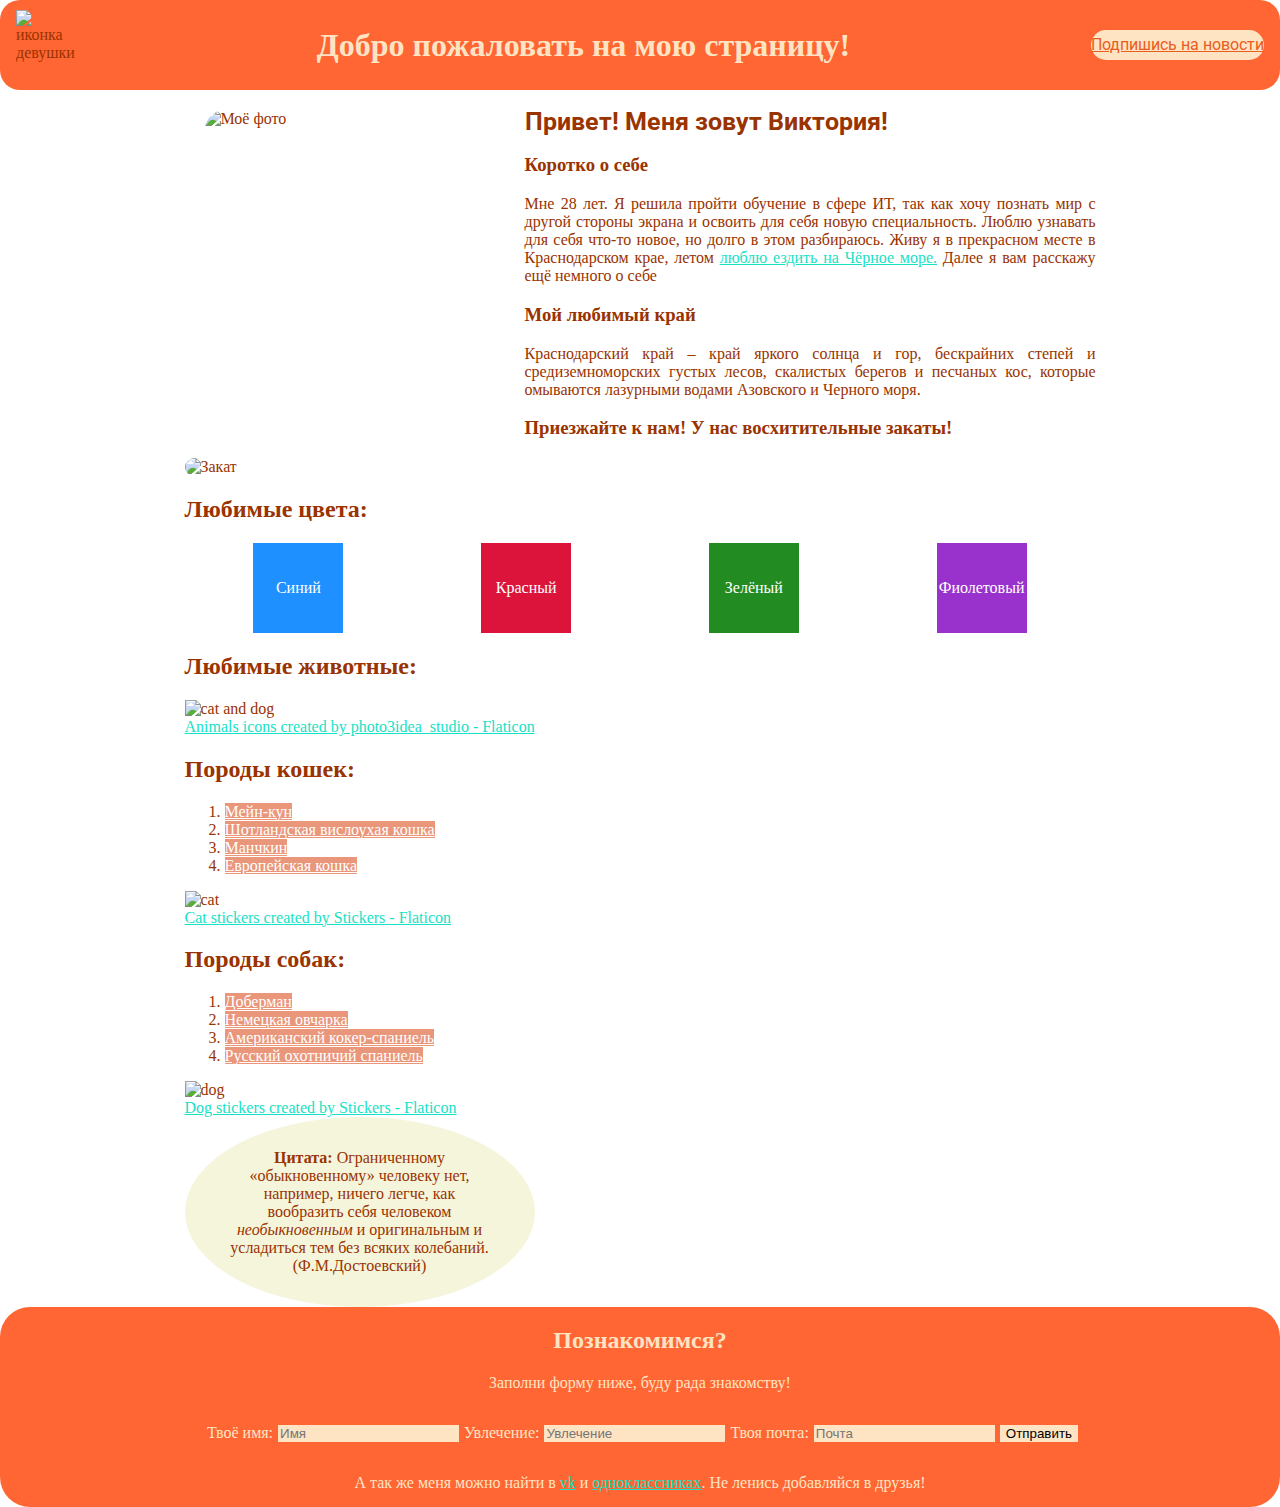
==== index.html @ b9bf349f "Add files via upload" ====
<!DOCTYPE html>
<html lang="ru">
    <head>
        <meta charset="utf-8">
        <meta http-equiv="X-UA-Compatible" content="IE=edge">
        <meta name="viewport" content="width=device-width, initial-scale=1.0">
        <link rel="preconnect" href="https://fonts.googleapis.com">
        <link rel="preconnect" href="https://fonts.gstatic.com" crossorigin>
        <link href="https://fonts.googleapis.com/css2?family=Roboto:wght@400;700&display=swap" rel="stylesheet">
        <title>О себе</title>
        <link rel="stylesheet" href="style/style.css">
        <script async src="./js/pop-up.js"></script>
    </head>
    <body class="page">
        <header class="subscribe">
            <img src="img/иконкадевушки.svg" class="logo-girl" alt="иконка девушки" width="60" height="70">
            <h1 class="welcom">Добро пожаловать на мою страницу!</h1>
            <a class="news" href="news.html">Подпишись на новости</a>
        </header>
        <main class="content">
          <div class="mailing-pop-up">
            <h2 class="mailing-heading">Подписаться</h2>
            <form class="mail-form">
                <input class="mail-input" name="email" type="email" placeholder="Почта" required>
                <button class="pop-up-button" type="submit">ОК</button>
            </form>
            </div>   
        <img class="leftimg" src="./img/Фото.jpg" alt="Моё фото" width="300" height="300">
        <h1 class="content-heading">Привет! Меня зовут Виктория!</h1>
        <h3>Коротко о себе</h3>
        <p class="text">Мне 28 лет. Я решила пройти обучение в сфере ИТ, так как хочу познать мир с другой стороны экрана и освоить для себя новую специальность. Люблю узнавать для себя что-то новое, но долго в этом разбираюсь. Живу я в прекрасном месте в Краснодарском крае, летом <a class="link-color" href="https://fikiwiki.com/uploads/posts/2022-02/1644920764_17-fikiwiki-com-p-chernoe-more-krasivie-kartinki-18.jpg">люблю ездить на Чёрное море.</a> Далее я вам расскажу ещё немного о себе</p>
        <h3>Мой любимый край</h3>
        <p class="text">Краснодарский край – край яркого солнца и гор, бескрайних степей и средиземноморских густых лесов, скалистых берегов и песчаных кос, которые омываются лазурными водами Азовского и Черного моря.</p>
        <h3>Приезжайте к нам! У нас восхитительные закаты!</h3>
        <img class="photo" src="https://sun9-27.userapi.com/c850608/v850608344/1b5c43/XEH1l_srBRs.jpg" alt="Закат" width="800" height="500" title="Закат">
        <h2><b>Любимые цвета:</b></h2>
        <div class="color-box">
            <div class="color-blue">Синий</div>
            <div class="color-red">Красный</div>
            <div class="color-green">Зелёный</div>
            <div class="color-violet">Фиолетовый</div>
        </div>
        <h2><b>Любимые животные:</b></h2>
        <img class="dogs-and-cats" src="img/pet-care.png" alt="cat and dog" width="400" height="400">
        <div>
        <a class="link-color" href="https://www.flaticon.com/free-icons/animals" title="animals icons">Animals icons created by photo3idea_studio - Flaticon</a>    
        </div>
            <h2><b>Породы кошек:</b></h2>
            <div>
            <ol type="1">
                <li><a class="text-background" href="https://ru.wikipedia.org/wiki/%D0%9C%D0%B5%D0%B9%D0%BD-%D0%BA%D1%83%D0%BD" target="_blank">Мейн-кун</a></li>
                <li><a class="text-background" href="https://ru.wikipedia.org/wiki/%D0%A8%D0%BE%D1%82%D0%BB%D0%B0%D0%BD%D0%B4%D1%81%D0%BA%D0%B0%D1%8F_%D0%B2%D0%B8%D1%81%D0%BB%D0%BE%D1%83%D1%85%D0%B0%D1%8F_%D0%BA%D0%BE%D1%88%D0%BA%D0%B0" target="_blank">Шотландская вислоухая кошка
                </a></li>
                <li><a class="text-background" href="https://ru.wikipedia.org/wiki/%D0%9C%D0%B0%D0%BD%D1%87%D0%BA%D0%B8%D0%BD_(%D0%BF%D0%BE%D1%80%D0%BE%D0%B4%D0%B0_%D0%BA%D0%BE%D1%88%D0%B5%D0%BA)" target="_blank">Манчкин</a></li>
                <li><a class="text-background" href="https://ru.wikipedia.org/wiki/%D0%95%D0%B2%D1%80%D0%BE%D0%BF%D0%B5%D0%B9%D1%81%D0%BA%D0%B0%D1%8F_%D0%BA%D0%BE%D1%88%D0%BA%D0%B0" target="_blank">Европейская кошка</a></li>
            </ol>
            </div>
            <img class="cats" src="img/cat.png" alt="cat" width="400" height="400">
            <div>
            <a class="link-color" href="https://www.flaticon.com/free-stickers/cat" title="cat stickers">Cat stickers created by Stickers - Flaticon</a>    
            </div>
            <h2><b>Породы собак:</b></h2>
            <div>
            <ol start="1">
                <li><a class="text-background" href="https://ru.wikipedia.org/wiki/%D0%94%D0%BE%D0%B1%D0%B5%D1%80%D0%BC%D0%B0%D0%BD" target="_blank">Доберман</a></li>
                <li><a class="text-background" href="https://ru.wikipedia.org/wiki/%D0%9D%D0%B5%D0%BC%D0%B5%D1%86%D0%BA%D0%B0%D1%8F_%D0%BE%D0%B2%D1%87%D0%B0%D1%80%D0%BA%D0%B0" target="_blank">Немецкая овчарка</a></li>
                <li><a class="text-background" href="https://ru.wikipedia.org/wiki/%D0%90%D0%BC%D0%B5%D1%80%D0%B8%D0%BA%D0%B0%D0%BD%D1%81%D0%BA%D0%B8%D0%B9_%D0%BA%D0%BE%D0%BA%D0%B5%D1%80-%D1%81%D0%BF%D0%B0%D0%BD%D0%B8%D0%B5%D0%BB%D1%8C" target="_blank">Американский кокер-спаниель</a></li>
                <li><a class="text-background" href="https://ru.wikipedia.org/wiki/%D0%A0%D1%83%D1%81%D1%81%D0%BA%D0%B8%D0%B9_%D0%BE%D1%85%D0%BE%D1%82%D0%BD%D0%B8%D1%87%D0%B8%D0%B9_%D1%81%D0%BF%D0%B0%D0%BD%D0%B8%D0%B5%D0%BB%D1%8C" target="_blank">Русский охотничий спаниель</a></li>
            </ol>
            <img class="dogs" src="img/pet.png" alt="dog" width="400" height="400">
            <div>
            <a class="link-color" href="https://www.flaticon.com/free-stickers/dog" title="dog stickers">Dog stickers created by Stickers - Flaticon</a>   
            </div>
            </div>
            <div class="quote">
            <blockquote>
            <p><b>Цитата:</b> Ограниченному <q>обыкновенному</q> человеку нет, например, ничего легче, как вообразить себя человеком<em> необыкновенным</em> и оригинальным и усладиться тем без всяких колебаний. (Ф.М.Достоевский)</p>
            </blockquote>
            </div>
        </main>
        <footer class="footer">
        <h2>Познакомимся?</h2>
        <p>Заполни форму ниже, буду рада знакомству!</p>
        <form class="forma" action="" method="post">
            <p class="fig"><label for="name">Твоё имя:</label></p>
            <p class="fig"><input class="background-color" type="text" id="name" placeholder="Имя"></p>
            <p class="fig"><label for="hobby">Увлечение:</label></p>
            <p class="fig"><input class="background-color" type="text" id="hobby" placeholder="Увлечение"></p>
            <p class="fig"><label for="email">Твоя почта:</label></p>
            <p class="fig"><input class="background-color" type="email" id="email" placeholder="Почта"></p>
            <p class="fig"><button class="background-color" type="submit">Отправить</button></p>
        </form>
            <p>А так же меня можно найти в <a class="link-color" href="">vk</a> и <a class="link-color" href="">одноклассниках</a>. Не ленись добавляйся в друзья!</p>
        </footer>
    </body>
</html>
---- style/style.css ----
body{
    background: url(../img/розы\ \(2\).png);
    background-color: #fff;
    color: #993300;
    background-repeat: no-repeat;
}

.page{
    display: flex;
    flex-direction: column;
    min-height: 100vh;
    height: 1060px;
    margin: 0;
}

/*header*/

.subscribe{
    display: flex;
    box-sizing: border-box;
    width: 100%;
    max-width: 1300px;
    min-height: 90px;
    background-color: #FF6633;
    justify-content: space-between;
    margin: auto;
    align-items: center;
    border-radius: 20px;
}

.logo-girl{
    width: 100%;
    width: 60px; 
    height: 70px;
    margin: 16px;
}

.welcom{
    color: bisque;
    display: flex;
    flex-wrap: wrap;
}

.news{
    display: flex;
    flex-wrap: wrap;
    margin: 16px;
    background-color: bisque;
    max-width: 186px;
    min-height: 30px;
    font-family: 'Roboto';
    font-weight: 400;
    font-size: 16px;
    line-height: 18px;
    justify-content: center;
    align-items: center;
    color: #EA5D21;
    border-radius: 30px;
}

/*pop-up*/

.mailing-pop-up{
    display: none;
    position: absolute;
    z-index: 2;
    bottom: 66%;
    left: 50%;
    transform: translate(-7%,-140%);
    box-sizing: border-box;
    width: 100%;
    max-width: 500px;
    min-height: 418px;
    padding: 26px 28px 50px;
    background: #FFF;
    border: 1px solid #213B7E;
    background-color: #FFF;
}

.mailing-heading{
    width: 100%;
    max-width: 442px;
    font-family: 'Roboto';
    font-style: normal;
    font-weight: 400;
    font-size: 24px;
    line-height: 28px;
    color: #000000;
    text-align: center;
}

.mail-form{
    display: flex;
    align-items: center;
    flex-direction: column;
}

.mail-input > input{
    width: 100%;
    display: flex;
    max-width: 500px;
    min-height: 55px;
    margin-bottom: 56px;
    border: 1px solid #808080;
}

.mail-input{
    box-sizing: border-box;
    width: 100%;
    background-color: #FFF;
    border: 1px solid #808080;
    font-family: 'Roboto';
    font-style: normal;
    font-weight: 400;
    font-size: 24px;
    line-height: 28px;
    color: #808080;
    padding: 10px;
    margin-top: 40px;
}

.pop-up-button{
    display: flex;
    justify-content: center;
    align-items: center;
    width: 100%;
    max-width: 153px;
    min-height: 50px;
    border: 1px solid #808080;
    font-family: 'Roboto';
    font-style: normal;
    font-weight: 400;
    font-size: 18px;
    line-height: 21px;
    text-decoration: none;
    color: #FFF;
    background-color: #EA6113;
    border: none;
    padding: 10px;
    margin-top: 50px;
}

.show-popup{
    display: block;
}

/*main*/

.content{
    position: relative;
    flex-grow: 1;
    width: 100%;
    max-width: 911px;
    margin: 0 auto;
    height: auto;
}

.content-heading{
    font-family: 'Roboto';
    font-style: normal;
    font-weight: 700;
    font-size: 25px;
}

.leftimg{
    position: relative;
    float: left;
    margin: 20px;
    border-radius: 20px;
    max-width: 300px;
    max-height: 300px;
    width: 100%;
}

.text{
    text-align: justify;
}

.photo{
    border-radius: 30px;
    width: 100%;
}

.color-box{
    display: flex;
    justify-content: space-around;
    max-width: 911px;
    max-height: 90px;
    width: 100%;
}

.color-blue{
    display: flex;
    width: 100%;
    width: 90px;
    height: 90px;
    background-color: dodgerblue;
    color: #fff;
    align-items: center;
    justify-content: center;
}

.color-red{
    display: flex;
    width: 100%;
    width: 90px;
    height: 90px;
    background-color: crimson;
    color: #fff;
    align-items: center;
    justify-content: center;
}

.color-green{
    display: flex;
    width: 100%;
    width: 90px;
    height: 90px;
    background-color: forestgreen;
    color: #fff;
    align-items: center;
    justify-content: center;
}

.color-violet{
    display: flex;
    width: 100%;
    width: 90px;
    height: 90px;
    background-color: darkorchid;
    color: #fff;
    align-items: center;
    justify-content: center;
}

.text-background{
    background-color: darksalmon;
    color: #fff;
}

.link-color{
    color: #18E1C5;
}

.quote{
    display: flex;
    background-color: beige;
    border-radius: 50%;
    width: 100%;
    max-width: 500px;
    max-width: 350px;
    justify-content: center;
    align-items: center;
    text-align: center;
}

.dogs-and-cats{
    width: 100%;
    max-width: 512px;
    max-height: 512px;
}

.cats{
    width: 100%;
    max-width: 512px;
    max-height: 512px;
}

.dogs{
    width: 100%;
    max-width: 512px;
    max-height: 512px; 
}


/*footer*/

.footer{
    display: block;
    width: 100%;
    max-width: 1300px;
    min-height: 200px;
    background-color: #FF6633;
    border-radius: 30px;
    color: bisque;
    text-align: center;
    margin: auto;
}

.forma{
    display: flex;
    flex-wrap: wrap;
    justify-content: center;
    align-items: center;
}

.fig{
    padding-left: 5px;
}

.background-color{
    background-color:bisque;
    border: #FFF;
}
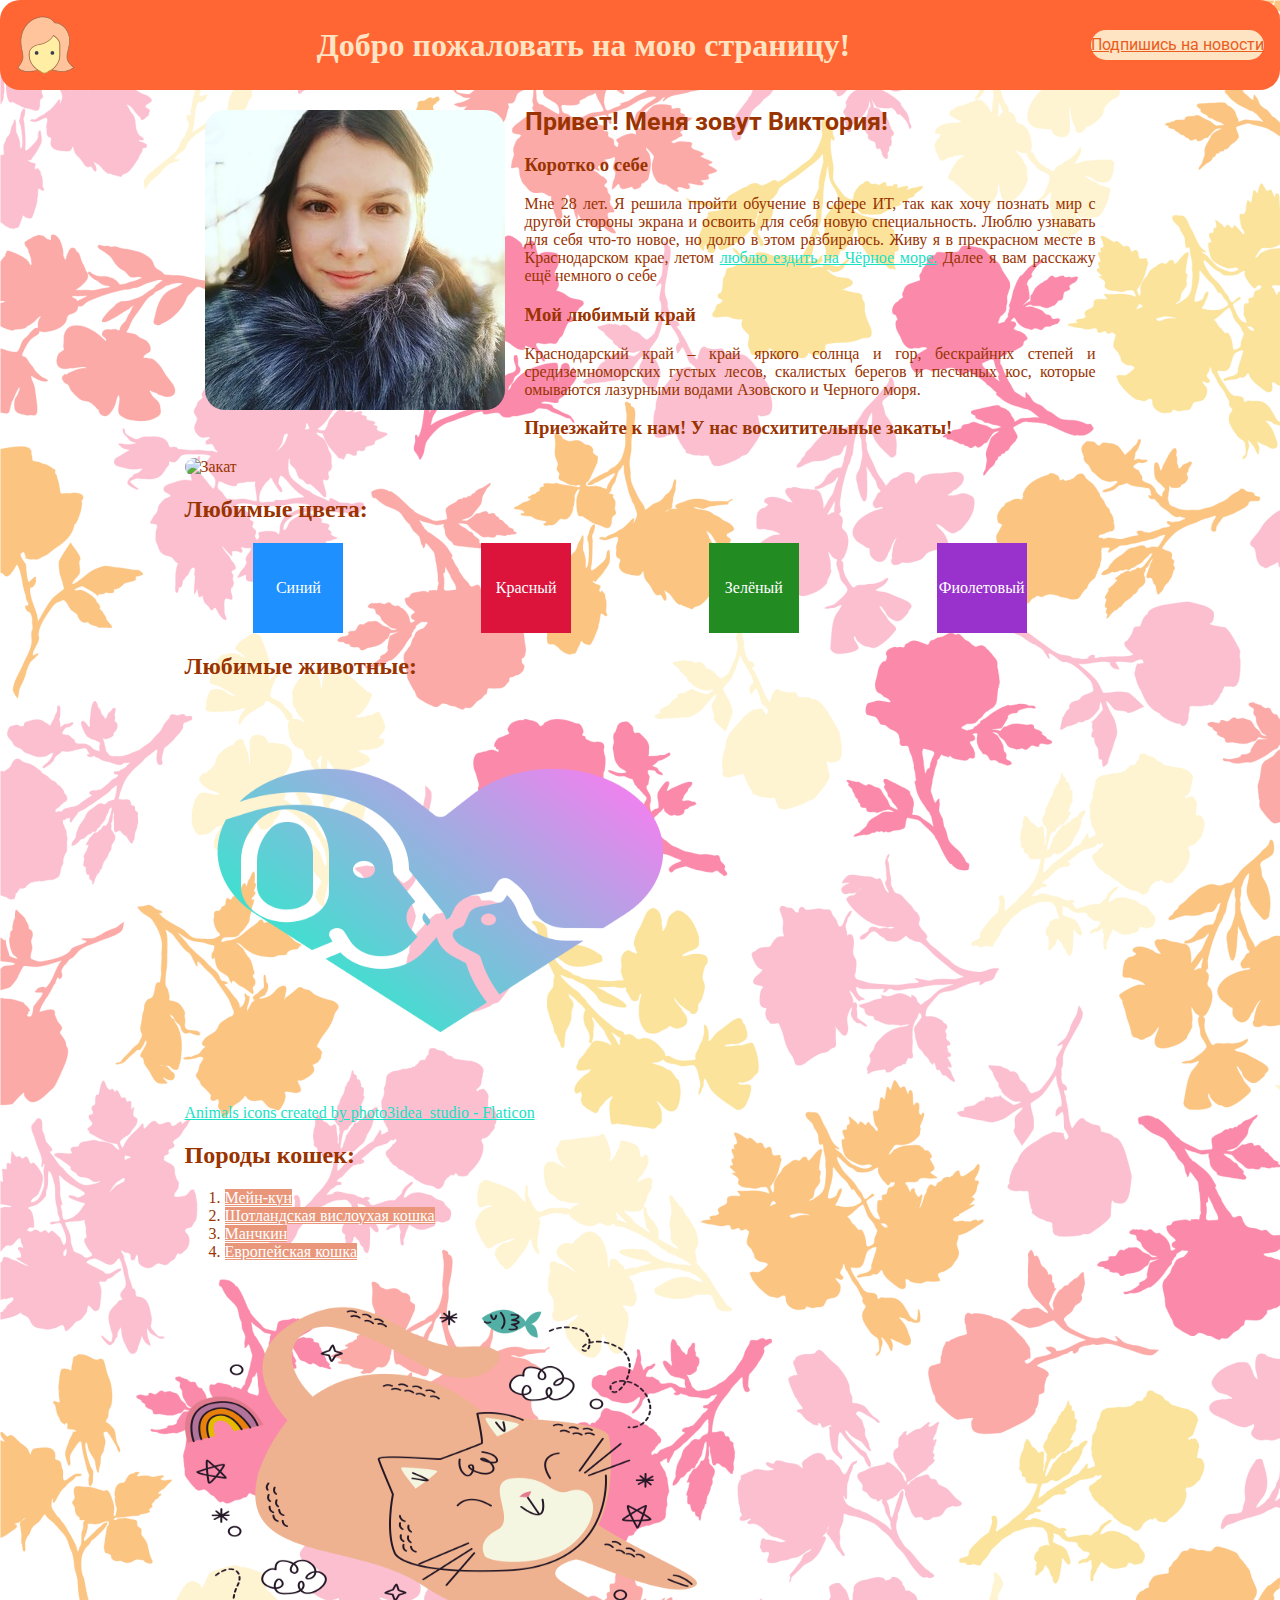
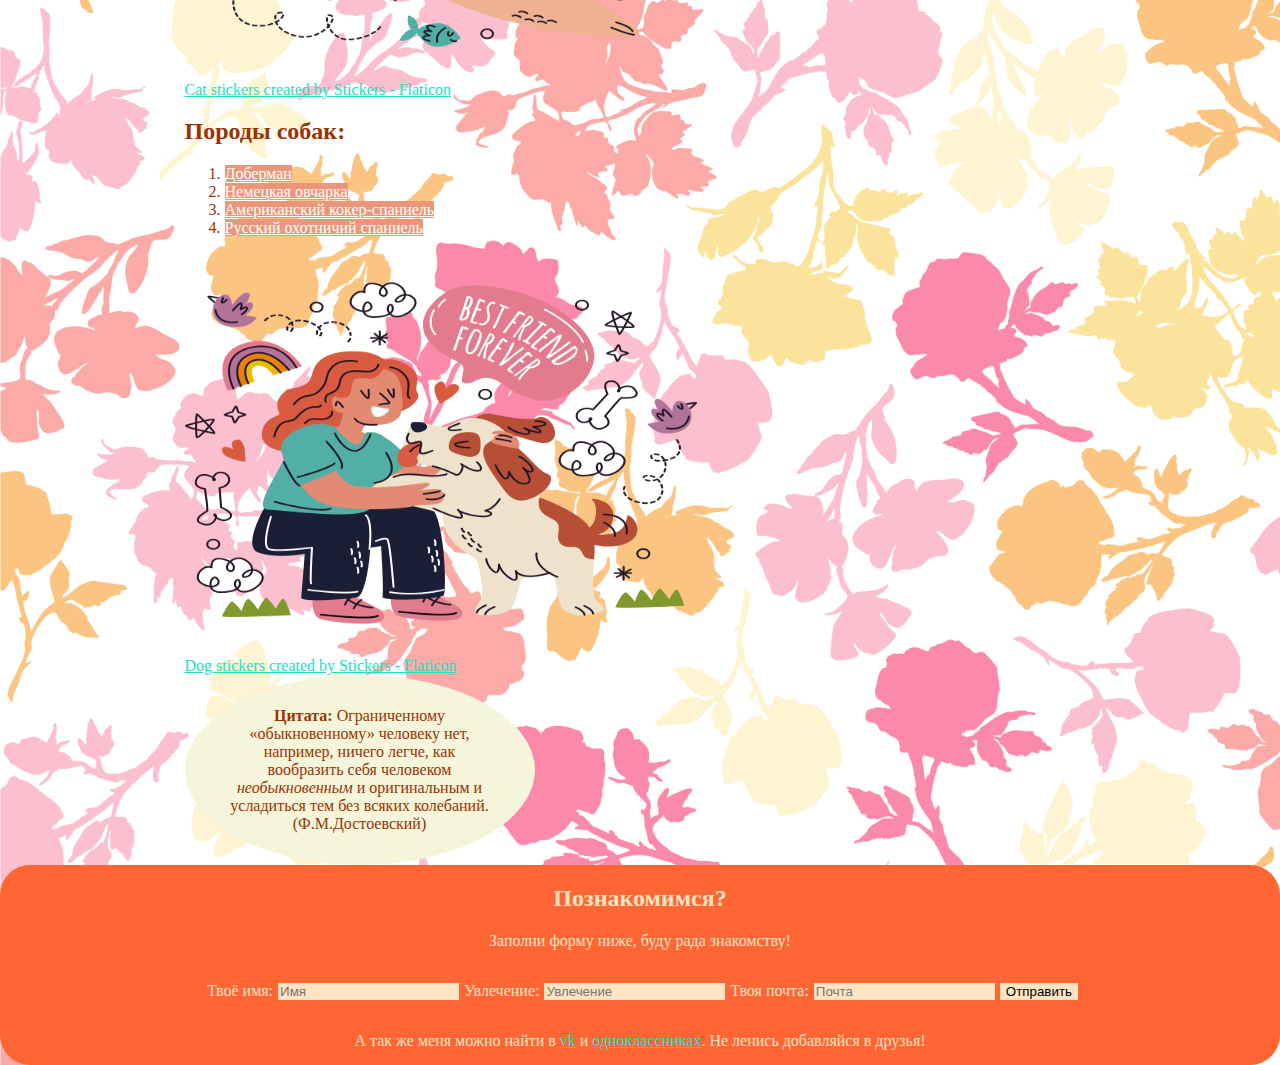
==== commit fa2e5490: "Изменения" ====
--- a/index.html
+++ b/index.html
@@ -19,6 +19,7 @@
         </header>
         <main class="content">
           <div class="mailing-pop-up">
+            <img class="popup-close" src="./img/close_fdmrarmn3xuz.svg" alt="Закрывающая иконка" width="40" height="40">
             <h2 class="mailing-heading">Подписаться</h2>
             <form class="mail-form">
                 <input class="mail-input" name="email" type="email" placeholder="Почта" required>
--- a/style/style.css
+++ b/style/style.css
@@ -144,6 +144,21 @@
     display: block;
 }
 
+.popup-close{
+    position: absolute;
+    top: -1px;
+    right: -2px;
+    border: 3px double #213B7E;
+    overflow: hidden;
+    transition: all 0.6s ease-in-out;
+    cursor: pointer;
+}
+
+.popup-close:hover{
+    border-radius: 50%;
+    transform: rotate(360deg);
+}
+
 /*main*/
 
 .content{
